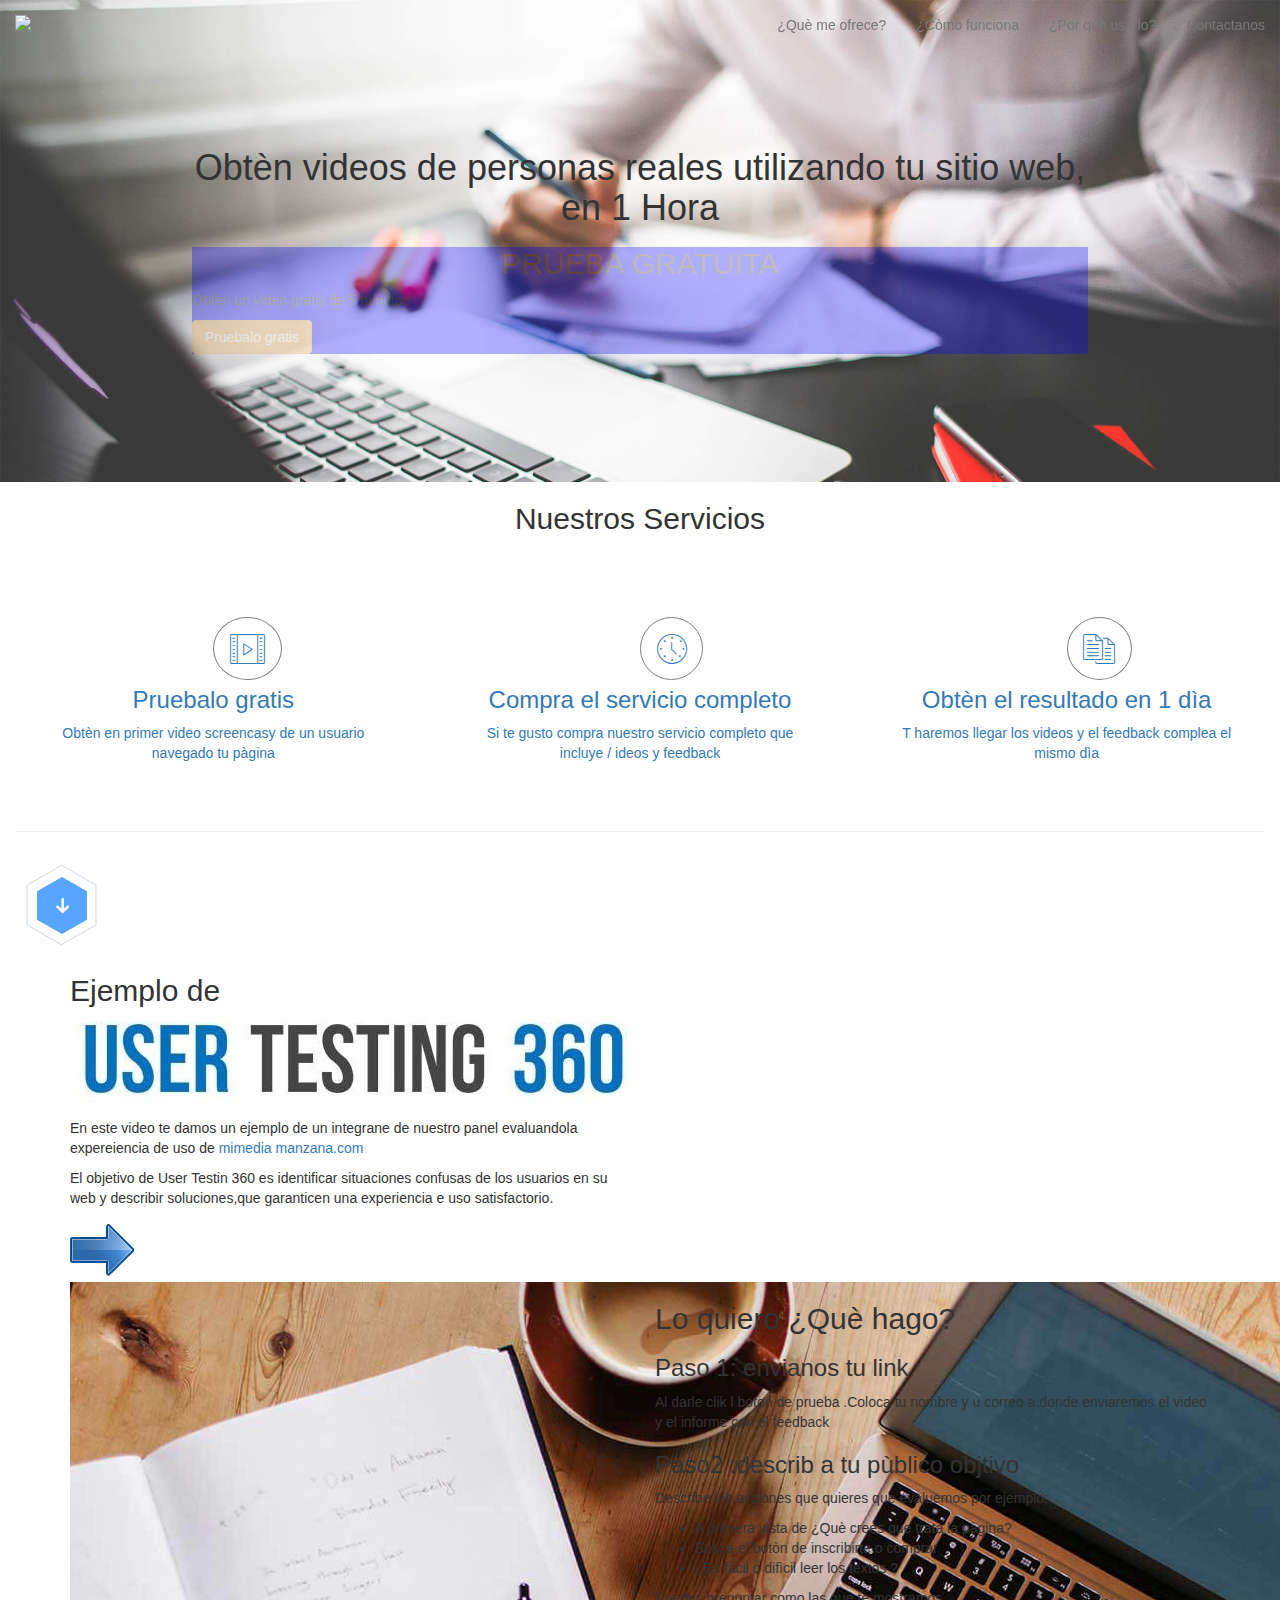
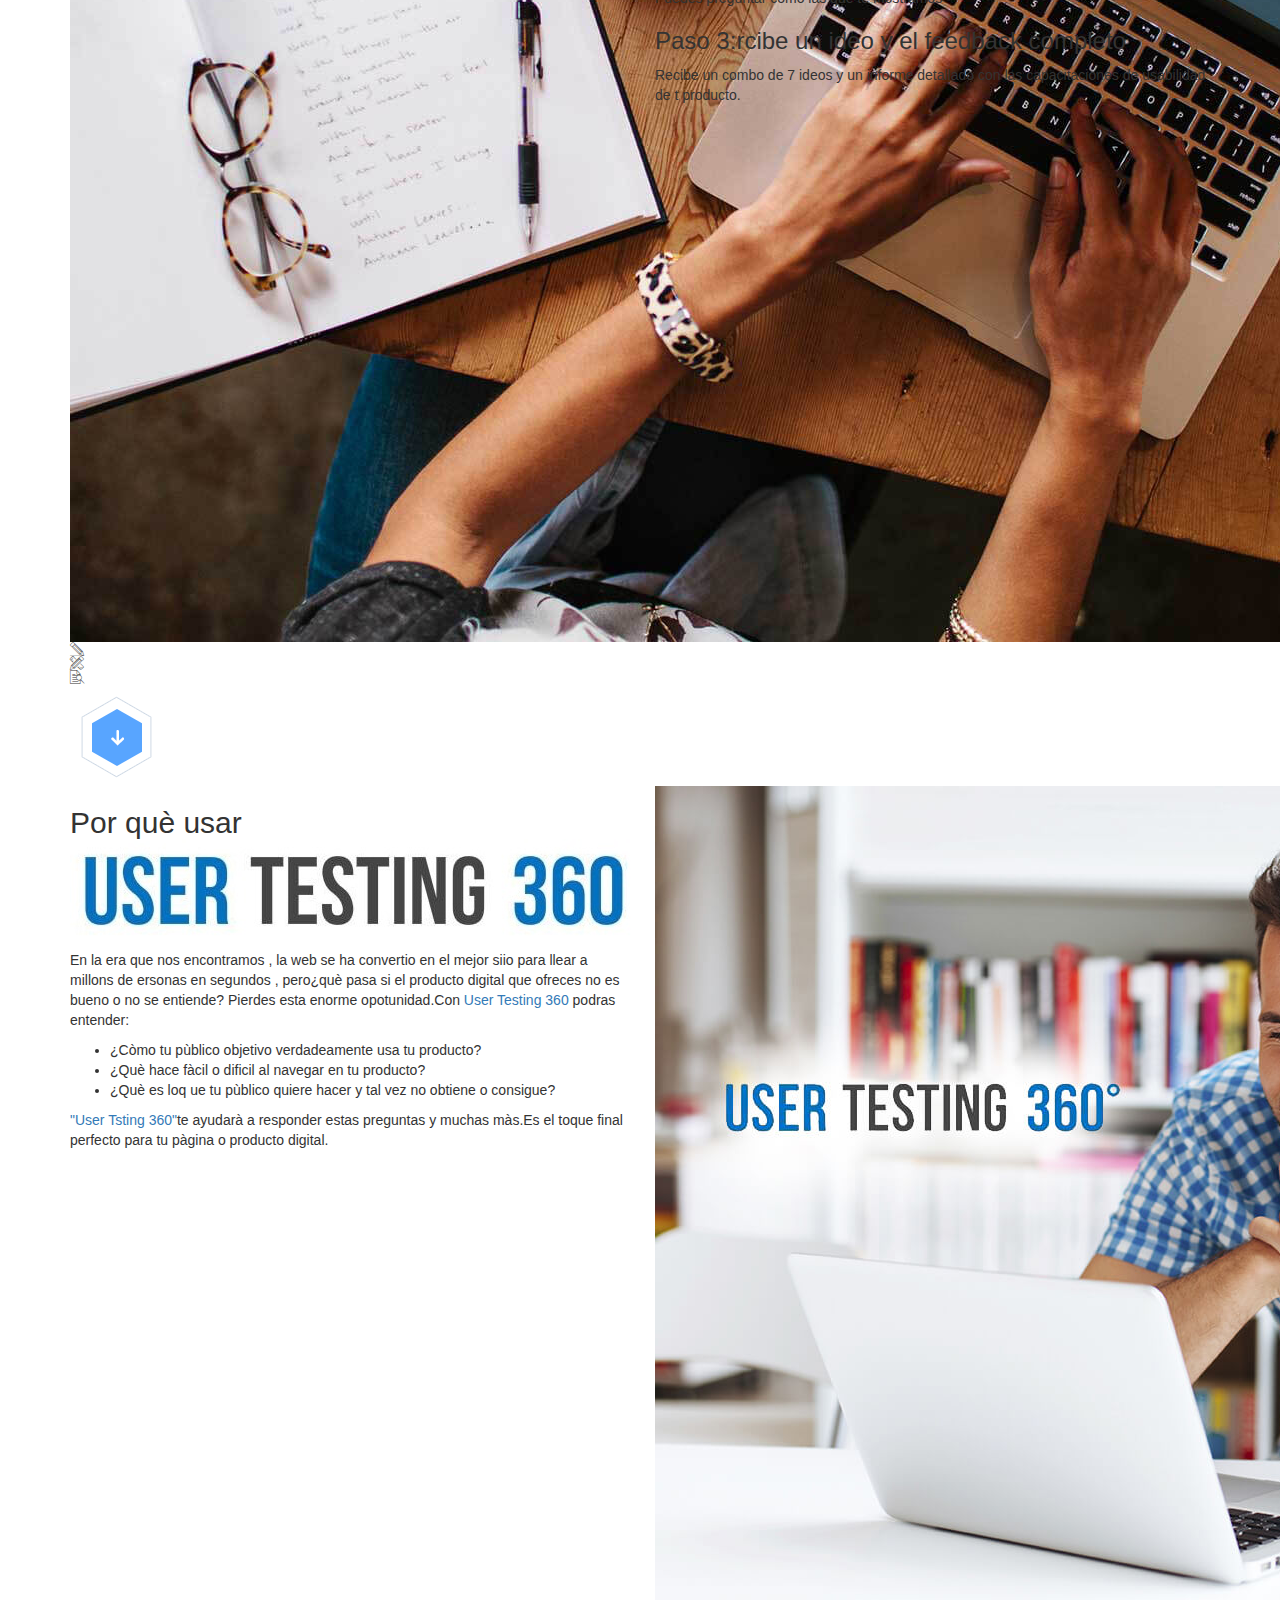
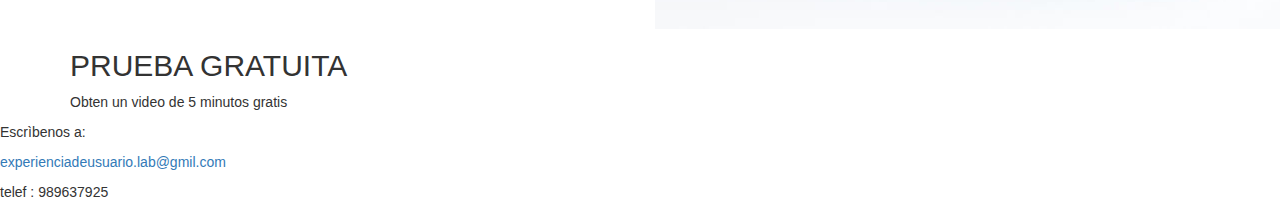
==== index.html @ 0b95bb28 "new rep" ====
<!DOCTYPE html>
<html lang="en">
	<head>
	  	<meta charset="utf-8">
	  	<title>User Testing 360°</title>
	  	<link rel="stylesheet" type="text/css" href="css/bootstrap.min.css">
	<link rel="stylesheet" type="text/css" href="css/animate.css">
	<link rel="stylesheet" type="text/css" href="css/icomoon.css">
	<link rel="stylesheet" type="text/css" href="css/font-awesome.min.css">
	<link rel="stylesheet" type="text/css" href="css/queries.css">
	<link rel="stylesheet" href="css/main.css">
	</head>
	<body>
		 <header>
          <nav class="navbar navbar-default navbar-fixed-top transparent">
          <div class="container-fluid">
          <div class="navbar-header">
            <button type="button" class="navbar-toggle collapsed" data-toggle="collapse" data-target="#bs-example-navbar-collapse-1" aria-expanded="false">
              <span class="sr-only">MENU</span>
              <span class="icon-bar"></span>
              <span class="icon-bar"></span>
              <span class="icon-bar"></span>
            </button>
           <a class="navbar-brand " href="#"><img src="image/USER-R.PNG"></a>
          </div>
          <div class="collapse navbar-collapse" id="bs-example-navbar-collapse-1">
               <ul class="nav navbar-nav navbar-right">
                   <li><a href="#">¿Què me ofrece?</a></li>
                   <li><a href="#">¿Còmo funciona</a></li>
                   <li><a href="#">¿Por què usarlo?</a></li>
                   <li><a href="#">Contactanos</a></li>
              </ul>
          </div>
          </div>
      </nav>
  </header>
  <section class="back">
      <div class="divback">
      	 <h1 class="text-center white">Obtèn videos de personas reales utilizando tu sitio web, en 1 Hora</h1>
      	   	<div class=" div">
      	   	<h2 class="text-center white">PRUEBA GRATUITA</h2>
      	   	<p>Obtèn un video gratis de 5 minutos</p>
            <div class="block">
              <button type="button" class="btn btn-warning relleno ">Pruebalo gratis</button>
            </div>
            </div>
      </div>
    </div>
  </section>
   	<section class="container-fluid">
   		<h2  class="text-center padding">Nuestros Servicios</h2>
   		<div class="guion"></div>
           <div class="row"> 
                <a href="#">
                  <div class="col-sm-4 caja">
                       <div class="left"><span class="icon-video icon h2"></span></div>
                       <h3 class="text-center"> Pruebalo gratis </h3>
                       <p class="text-center">Obtèn en primer video screencasy de un usuario navegado tu pàgina</p>
                   </div>
                </a>
                <a href="#"> 
                   <div class="col-sm-4 caja">
                        <div class="left"><span class="icon-clock icon h2"></span></div>
                        <h3 class="text-center">Compra el servicio completo</h3>
                        <p class="text-center">Si te gusto compra nuestro servicio completo que incluye / ideos y feedback</p>
                    </div>
                </a> 
                <a href="#">  
                    <div class="col-sm-4 caja">
                        <div class="left"><span class="icon-documents icon h2"></span></div>
                        <h3 class="text-center"> Obtèn el resultado en 1 dìa </h3>
                        <p class="text-center">T haremos llegar los videos y el feedback complea el mismo dìa</p>
                    </div>
                </a> 
            </div>  
            <div>
                <hr width="100%"/>
            	<img src="image/separador.png">
            </div>  
   	</section>
    <section>
    	 <div class="container">
    	 	<div class="row">
    	 		<div class="col-sm-6">
    	 			<div>
    	 			   <h2>Ejemplo de <img src="image/logo-2.jpg"></h2>
    	 			   <p>En este video te damos un ejemplo de un integrane de nuestro panel evaluandola expereiencia de uso de <a href="#">mimedia manzana.com</a></p>
    	 			   <p>El objetivo de User Testin 360 es identificar situaciones confusas de los usuarios en su web y describir soluciones,que garanticen una experiencia e uso satisfactorio. </p>
    	 			   <img src="image/flecha.png">
    	 			</div>
    	 		</div>
    	 		<div>
    	 		   <iframe width="560" height="315" src="https://www.youtube.com/embed/u7MDfG9ZJTU" frameborder="0" allowfullscreen></iframe>
    	 		</div>
    	 	</div>
    	 	<div class="row">
    	 		<div class="col-sm-6">
    	 			<div>
    	 				<img src="image/sec-2.jpg">
    	 			</div>
    	 		</div>
    	 		<div class="col-sm-6">
    	 		    <div>
    	 			   <h2>Lo quiero ¿Què hago?</h2>
    	 			   <h3>Paso 1: envianos tu link</h3>
    	 			   <p>Al darle clik l boton de prueba .Coloca tu nombre y u correo a donde enviaremos el video y el informe con el feedback</p>
    	 			</div>
    	 			<div>
    	 				<h3>Paso2 :describ a tu pùblico objtivo</h3>
    	 				<p>Describe las acciones que quieres que evaluemos por ejemplo:</p>
    	 				<ul>
    	 					<li>A primera vista de ¿Què crees que trata la pàgina?</li>
    	 					<li>Busca el botòn de inscribirte o comprar</li>
    	 					<li>¿Es fàcil o difìcil leer los textos ?</li>
      	 				</ul>
      	 				<p>Puedes preguntar como las que te mostramos</p>
    	 			</div>
    	 			<div>
    	 				<h3>Paso 3:rcibe un ideo y el feedback completo</h3>
    	 				<p>Recibe un combo de 7 ideos y un informe detallado con las capacitaciones de usabilidad de t producto.</p>
    	 			</div>
    	 		</div>
    	 	</div>
    	 	<div class="icon-pencil"></div>
    	 	<div class="icon-tools"></div>
    	 	<div class="icon-search"></div>
    	 	<div><img src="image/separador.png"></div>
    	 	<div class="row">
    	 	    <div class="col-sm-6"> 
    	 	         <h2>Por què usar <img src="image/logo-2.jpg"></h2>
    	 	         <p>En la era que nos encontramos , la web se ha convertio en el mejor siio para llear a millons de ersonas en segundos , pero¿què pasa si el producto digital que ofreces no es bueno o no se entiende? Pierdes esta enorme opotunidad.Con <a href="#">User Testing 360</a> podras entender:</p>
    	 	         <div>
    	 	         	<ul>
    	 	         		<li>¿Còmo tu pùblico objetivo verdadeamente usa tu producto?</li>
    	 	         		<li>¿Què hace fàcil o dificil al navegar en tu producto?</li>
    	 	         		<li>¿Què es loq ue tu pùblico quiere hacer y tal vez no obtiene o consigue?</li>
    	 	         	</ul>
    	 	         </div>
    	 	         <div>
    	 	         	<p><a href="#">"User Tsting 360"</a>te ayudarà a responder estas preguntas y muchas màs.Es el toque final perfecto para tu pàgina o producto digital.</p>
    	 	         </div>
    	 		</div>
    	 		<div class="col-sm-6">
    	 			<img src="image/banner.jpg">
    	 		</div>
    	 	</div>
    	 	<div>
    	 		<h2>PRUEBA GRATUITA</h2>
    	 		 <p>Obten un video de 5 minutos gratis</p>
    	 	</div>
    	 </div>
    </section>
    <footer>
    	<p>Escrìbenos a:</p>
    	<p><a href="#">experienciadeusuario.lab@gmil.com</a></p>
    	<p>telef : 989637925</p>
    </footer>
    </body>
</html>
---- css/icomoon.css ----
@font-face {
	font-family: 'icomoon';
	src:url('../fonts/icomoon.eot?6zm5h9');
	src:url('../fonts/icomoon.eot?6zm5h9#iefix') format('embedded-opentype'),
		url('../fonts/icomoon.ttf?6zm5h9') format('truetype'),
		url('../fonts/icomoon.woff?6zm5h9') format('woff'),
		url('../fonts/icomoon.svg?6zm5h9#icomoon') format('svg');
	font-weight: normal;
	font-style: normal;
}

[class^="icon-"], [class*=" icon-"] {
	font-family: 'icomoon';
	speak: none;
	font-style: normal;
	font-weight: normal;
	font-variant: normal;
	text-transform: none;
	line-height: 1;

	/* Better Font Rendering =========== */
	-webkit-font-smoothing: antialiased;
	-moz-osx-font-smoothing: grayscale;
}

.icon-laptop:before {
	content: "\e001";
}
.icon-document:before {
	content: "\e005";
}
.icon-documents:before {
	content: "\e006";
}
.icon-search:before {
	content: "\e007";
}
.icon-presentation:before {
	content: "\e00e";
}
.icon-video:before {
	content: "\e011";
}
.icon-envelope:before {
	content: "\e028";
}
.icon-gears:before {
	content: "\e02b";
}
.icon-pencil:before {
	content: "\e032";
}
.icon-tools:before {
	content: "\e033";
}
.icon-tools-2:before {
	content: "\e034";
}
.icon-magnifying-glass:before {
	content: "\e037";
}
.icon-profile-male:before {
	content: "\e040";
}
.icon-profile-female:before {
	content: "\e041";
}
.icon-speedometer:before {
	content: "\e051";
}
.icon-clock:before {
	content: "\e055";
}
.icon-alarmclock:before {
	content: "\e059";
}
.icon-happy:before {
	content: "\e05b";
}
.icon-sad:before {
	content: "\e05c";
}
.icon-facebook:before {
	content: "\e05d";
}
.icon-twitter:before {
	content: "\e05e";
}
.icon-linkedin:before {
	content: "\e062";
}
---- css/main.css ----
.navbar {
   background-color: transparent;
   background: transparent;
   border-color: transparent;
}

.navbar li { color: #000 } 
.back{
	background-image: url(../image/large.jpg);
	background-repeat: no-repeat;
	background-size: cover;
	opacity: 0.3
    alpha(opacity:50);
}
.divback{
	padding: 10% 15%;
}
.div{
	background-color: blue;
	opacity: 0.3;
	padding: 2%
	margin:0%;
}
.padding{
	padding-bottom: 4%;
}
.icon{
	border-radius: 50%;
	padding: 9%;
	border:1px solid gray;
}
.left{
	padding-left: 50%;
}
.caja{
	padding: 3%;
}
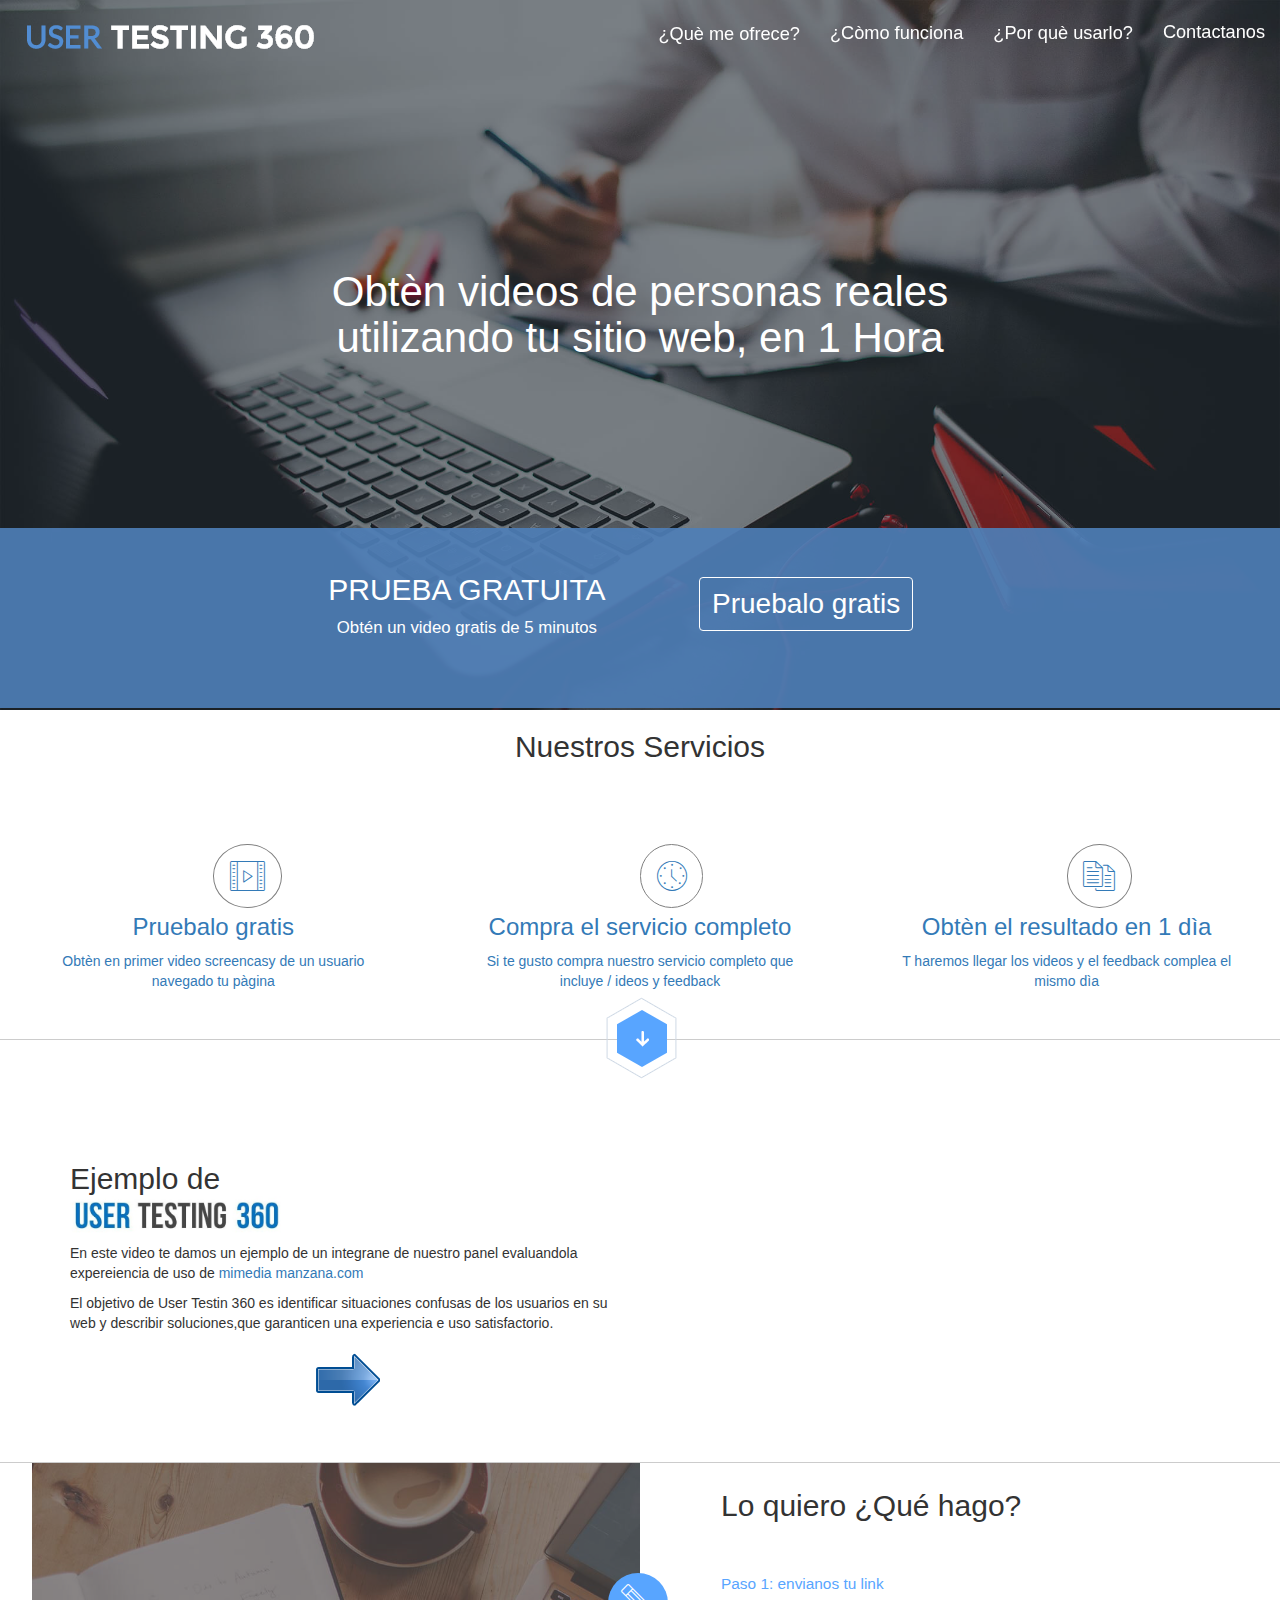
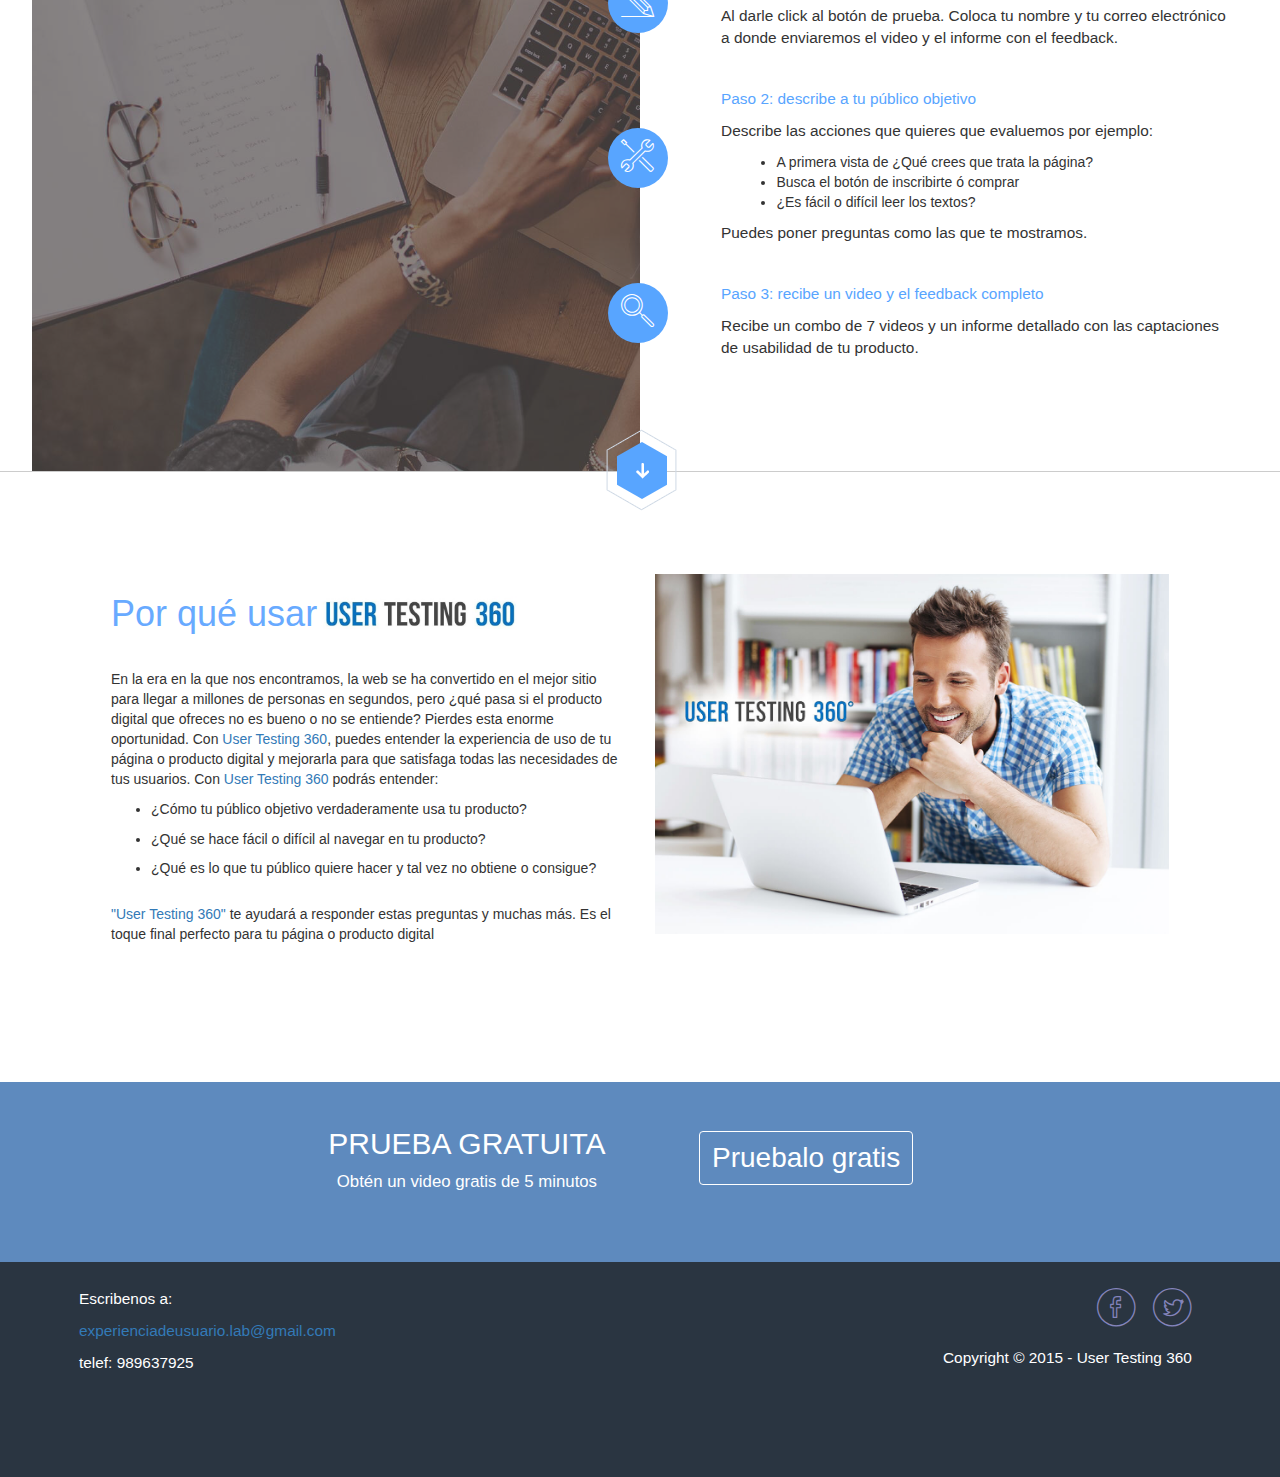
==== commit 1d02cead: "change tools" ====
--- a/index.html
+++ b/index.html
@@ -8,11 +8,12 @@
 	<link rel="stylesheet" type="text/css" href="css/icomoon.css">
 	<link rel="stylesheet" type="text/css" href="css/font-awesome.min.css">
 	<link rel="stylesheet" type="text/css" href="css/queries.css">
+    <meta name="viewport" content="width=device-width, initial-scale=1">
 	<link rel="stylesheet" href="css/main.css">
-	</head>
+  </head>
 	<body>
 		 <header>
-          <nav class="navbar navbar-default navbar-fixed-top transparent">
+          <nav id="menu"  class="navbar navbar-default navbar-fixed-top ">
           <div class="container-fluid">
           <div class="navbar-header">
             <button type="button" class="navbar-toggle collapsed" data-toggle="collapse" data-target="#bs-example-navbar-collapse-1" aria-expanded="false">
@@ -21,14 +22,14 @@
               <span class="icon-bar"></span>
               <span class="icon-bar"></span>
             </button>
-           <a class="navbar-brand " href="#"><img src="image/USER-R.PNG"></a>
+           <a class="navbar-brand " href="#"><img src="image/user-r.png"></a>
           </div>
           <div class="collapse navbar-collapse" id="bs-example-navbar-collapse-1">
                <ul class="nav navbar-nav navbar-right">
                    <li><a href="#">¿Què me ofrece?</a></li>
                    <li><a href="#">¿Còmo funciona</a></li>
                    <li><a href="#">¿Por què usarlo?</a></li>
-                   <li><a href="#">Contactanos</a></li>
+                   <li><a href="contact.html">Contactanos</a></li>
               </ul>
           </div>
           </div>
@@ -37,123 +38,187 @@
   <section class="back">
       <div class="divback">
       	 <h1 class="text-center white">Obtèn videos de personas reales utilizando tu sitio web, en 1 Hora</h1>
-      	   	<div class=" div">
-      	   	<h2 class="text-center white">PRUEBA GRATUITA</h2>
-      	   	<p>Obtèn un video gratis de 5 minutos</p>
-            <div class="block">
-              <button type="button" class="btn btn-warning relleno ">Pruebalo gratis</button>
-            </div>
+      	   	<div class="div cele">
+                    <div class="divinside">
+                        <h2>PRUEBA GRATUITA</h2>
+                        <P>Obtén un video gratis de 5 minutos</P>
+                    </div>
+                    <div class="gratis">
+                        <a href="contact.html"><button class="btn btn-default" type="submit">Pruebalo gratis</button></a>
+                    </div>
             </div>
       </div>
-    </div>
   </section>
-   	<section class="container-fluid">
+   	<section class="container-fluid topborder">
    		<h2  class="text-center padding">Nuestros Servicios</h2>
    		<div class="guion"></div>
            <div class="row"> 
                 <a href="#">
-                  <div class="col-sm-4 caja">
+                  <div class="col-sm-4 caja col-xs-12">
                        <div class="left"><span class="icon-video icon h2"></span></div>
                        <h3 class="text-center"> Pruebalo gratis </h3>
                        <p class="text-center">Obtèn en primer video screencasy de un usuario navegado tu pàgina</p>
                    </div>
                 </a>
                 <a href="#"> 
-                   <div class="col-sm-4 caja">
+                   <div class="col-sm-4  col-xs-12 caja">
                         <div class="left"><span class="icon-clock icon h2"></span></div>
                         <h3 class="text-center">Compra el servicio completo</h3>
                         <p class="text-center">Si te gusto compra nuestro servicio completo que incluye / ideos y feedback</p>
                     </div>
                 </a> 
                 <a href="#">  
-                    <div class="col-sm-4 caja">
+                    <div class="col-sm-4 col-xs-12 caja">
                         <div class="left"><span class="icon-documents icon h2"></span></div>
                         <h3 class="text-center"> Obtèn el resultado en 1 dìa </h3>
                         <p class="text-center">T haremos llegar los videos y el feedback complea el mismo dìa</p>
                     </div>
                 </a> 
-            </div>  
-            <div>
-                <hr width="100%"/>
+            </div> 
+    </section> 
+            <div class="separador2">
             	<img src="image/separador.png">
             </div>  
-   	</section>
-    <section>
+    <section >
     	 <div class="container">
     	 	<div class="row">
     	 		<div class="col-sm-6">
     	 			<div>
-    	 			   <h2>Ejemplo de <img src="image/logo-2.jpg"></h2>
+    	 			   <h2>Ejemplo de</h2>
+               <div class="logo"><img src="image/logo-2.jpg"></div>
     	 			   <p>En este video te damos un ejemplo de un integrane de nuestro panel evaluandola expereiencia de uso de <a href="#">mimedia manzana.com</a></p>
     	 			   <p>El objetivo de User Testin 360 es identificar situaciones confusas de los usuarios en su web y describir soluciones,que garanticen una experiencia e uso satisfactorio. </p>
+               <div class="flecha">
     	 			   <img src="image/flecha.png">
+               </div>
     	 			</div>
     	 		</div>
     	 		<div>
     	 		   <iframe width="560" height="315" src="https://www.youtube.com/embed/u7MDfG9ZJTU" frameborder="0" allowfullscreen></iframe>
     	 		</div>
     	 	</div>
-    	 	<div class="row">
-    	 		<div class="col-sm-6">
-    	 			<div>
-    	 				<img src="image/sec-2.jpg">
-    	 			</div>
-    	 		</div>
-    	 		<div class="col-sm-6">
-    	 		    <div>
-    	 			   <h2>Lo quiero ¿Què hago?</h2>
-    	 			   <h3>Paso 1: envianos tu link</h3>
-    	 			   <p>Al darle clik l boton de prueba .Coloca tu nombre y u correo a donde enviaremos el video y el informe con el feedback</p>
-    	 			</div>
-    	 			<div>
-    	 				<h3>Paso2 :describ a tu pùblico objtivo</h3>
-    	 				<p>Describe las acciones que quieres que evaluemos por ejemplo:</p>
-    	 				<ul>
-    	 					<li>A primera vista de ¿Què crees que trata la pàgina?</li>
-    	 					<li>Busca el botòn de inscribirte o comprar</li>
-    	 					<li>¿Es fàcil o difìcil leer los textos ?</li>
-      	 				</ul>
-      	 				<p>Puedes preguntar como las que te mostramos</p>
-    	 			</div>
-    	 			<div>
-    	 				<h3>Paso 3:rcibe un ideo y el feedback completo</h3>
-    	 				<p>Recibe un combo de 7 ideos y un informe detallado con las capacitaciones de usabilidad de t producto.</p>
-    	 			</div>
-    	 		</div>
-    	 	</div>
-    	 	<div class="icon-pencil"></div>
-    	 	<div class="icon-tools"></div>
-    	 	<div class="icon-search"></div>
-    	 	<div><img src="image/separador.png"></div>
-    	 	<div class="row">
-    	 	    <div class="col-sm-6"> 
-    	 	         <h2>Por què usar <img src="image/logo-2.jpg"></h2>
-    	 	         <p>En la era que nos encontramos , la web se ha convertio en el mejor siio para llear a millons de ersonas en segundos , pero¿què pasa si el producto digital que ofreces no es bueno o no se entiende? Pierdes esta enorme opotunidad.Con <a href="#">User Testing 360</a> podras entender:</p>
-    	 	         <div>
-    	 	         	<ul>
-    	 	         		<li>¿Còmo tu pùblico objetivo verdadeamente usa tu producto?</li>
-    	 	         		<li>¿Què hace fàcil o dificil al navegar en tu producto?</li>
-    	 	         		<li>¿Què es loq ue tu pùblico quiere hacer y tal vez no obtiene o consigue?</li>
-    	 	         	</ul>
-    	 	         </div>
-    	 	         <div>
-    	 	         	<p><a href="#">"User Tsting 360"</a>te ayudarà a responder estas preguntas y muchas màs.Es el toque final perfecto para tu pàgina o producto digital.</p>
-    	 	         </div>
-    	 		</div>
-    	 		<div class="col-sm-6">
-    	 			<img src="image/banner.jpg">
-    	 		</div>
-    	 	</div>
-    	 	<div>
-    	 		<h2>PRUEBA GRATUITA</h2>
-    	 		 <p>Obten un video de 5 minutos gratis</p>
-    	 	</div>
-    	 </div>
-    </section>
+      </div>
+   </section>
+      <section class="borde">
+            <div class="container wid">
+                <div class="row">
+                    <div class="col-xs-12 col-sm-6 oscuroback">
+                        <div class="oscuroo">
+                        </div>
+                    </div>
+                    <div class="col-xs-12 col-sm-6">
+                        <div class="row">
+                             <div class="col-sm-11 col-sm-offset-1">
+                                 <h2>Lo quiero ¿Qué hago?</h2>
+                             </div>
+                        </div>
+                        <div class="row mb-5">
+                            <div class="col-sm-1">
+                                <div class="circulo-icon ic">
+                                    <i class="icon-pencil ic"></i>
+                                </div>
+                            </div>
+                            <div class="col-sm-11">
+                                <p><span>Paso 1: envianos tu link<span></p>
+                                <p>Al darle click al botón de prueba. Coloca tu nombre y tu correo electrónico a donde enviaremos el video  y el informe con el feedback.</p>
+                            </div>
+                        </div>
+                        <div class="row mb-5">
+                            <div class="col-sm-1">
+                                <div class="circulo-icon mt ic">
+                                    <i class="icon-tools-2 ic"></i>
+                                </div>
+                            </div>
+                            <div class="col-sm-11">
+                                <p><span>Paso 2: describe a tu público objetivo<span></p>
+                                <p>Describe las acciones que quieres que evaluemos por ejemplo:</p>
+                                <ul>
+                                    <li>A primera vista de ¿Qué crees que trata la página?</li>
+                                    <li>Busca el botón de inscribirte ó comprar</li>
+                                    <li>¿Es fácil o difícil leer los textos?</li>
+                                </ul>
+                                <p>Puedes poner preguntas como las que te mostramos.</p>
+                            </div>
+                        </div>
+                        <div class="row mt-5">
+                            <div class="col-sm-1">
+                                <div class="circulo-icon ic">
+                                    <i class="icon-magnifying-glass ic"></i>
+                                </div>
+                            </div>
+                            <div class="col-sm-11">
+                                <p><span>Paso 3: recibe un video y el feedback completo<span></p>
+                                <p>Recibe un combo de 7 videos y un informe detallado con las captaciones de usabilidad de tu producto.</p>
+                            </div>
+                        </div> 
+                    </div>
+                </div>
+            </div>
+        </section>	
+        <section>
+            <div class="separador2">
+                <img src="image/separador.png">
+            </div>
+            <div class="container ancho">
+                <div class="row">
+                    <div class="col-xs-12 col-md-6">
+                        <h1>Por qué usar</h1>
+                        <div class="logo">
+                            <img src="image/logo-2.jpg">
+                        </div>
+                        <p>En la era en la que nos encontramos, la web se ha convertido en el mejor sitio para llegar a millones de personas en segundos, pero ¿qué pasa si el producto digital que ofreces no es bueno o no se entiende? Pierdes esta enorme oportunidad. Con <a href="#">User Testing 360</a>, puedes entender la experiencia de uso de tu página o producto digital y mejorarla para que satisfaga todas las necesidades de tus usuarios. Con <a href="#">User Testing 360</a> podrás entender:</p>
+                        <ul>
+                            <li>¿Cómo tu público objetivo verdaderamente usa tu producto?</li>
+                            <li>¿Qué se hace fácil o difícil al navegar en tu producto?</li>
+                            <li>¿Qué es lo que tu público quiere hacer y tal vez no obtiene o consigue?</li>
+                        </ul>
+                        <p><a href="#">"User Testing 360"</a> te ayudará a responder estas preguntas y muchas más. Es el toque final perfecto para tu página o producto digital</p>
+                    </div>
+                    <div class="col-xs-12 col-sm-6">
+                        <div class="bg-user360">
+                        </div>
+                    </div>
+                </div>
+            </div>
+        </section>
+        <section>
+            <div class="div cele">
+                    <div class="divinside">
+                        <h2>PRUEBA GRATUITA</h2>
+                        <P>Obtén un video gratis de 5 minutos</P>
+                    </div>
+                    <div class="gratis">
+                        <a href="contact.html"><button class="btn btn-default" type="submit">Pruebalo gratis</button></a>
+                    </div>
+                </div>
+        </section>
     <footer>
-    	<p>Escrìbenos a:</p>
-    	<p><a href="#">experienciadeusuario.lab@gmil.com</a></p>
-    	<p>telef : 989637925</p>
+    	<div class="container-fluid">
+                <div class="row bot">
+                    <div class="col-sm-3">
+                        <div class="datos">
+                            <p>Escribenos a:</p>
+                            <p><a href="#">experienciadeusuario.lab@gmail.com</a></p>
+                            <p>telef: 989637925</p>
+                        </div>
+                    </div>
+                    <div class="col-sm-3 col-sm-offset-6">    
+                        <div class="redes">
+                            <div>
+                                <a href="#" ><i class="icon-facebook "></i></a>
+                                <a href="#"><i class="icon-twitter "></i></a>
+                            </div>
+                            <p>Copyright © 2015 - User Testing 360</p>
+                        </div>
+                    </div>
+                </div>
+            </div>   
     </footer>
+     <script src="js/jquery.js"></script>
+    <script src="js/bootstrap.min.js"></script>
+    <script src="js/jquery.easing.min.js"></script>
+    <script src="js/menu-scroll.js"></script>
+    <script src="js/bootstrap.js"></script>
+    <script src="js/main.js"></script>
     </body>
 </html>--- a/css/main.css
+++ b/css/main.css
@@ -3,23 +3,63 @@
    background: transparent;
    border-color: transparent;
 }
-
-.navbar li { color: #000 } 
 .back{
 	background-image: url(../image/large.jpg);
 	background-repeat: no-repeat;
 	background-size: cover;
-	opacity: 0.3
-    alpha(opacity:50);
-}
+	width: 100%;
+	color: white;
+}
+.gratis{
+	display: inline-block;
+    padding: 0% 5%;
+}
+.navbar-default .navbar-nav>li>a {
+    color: white;
+    font-size: 1.3em;
+    margin-top: 5%;
+}
+.navbar-default {
+    background-color: transparent;
+    border-color: transparent;
+    }
+#menu.active {
+    background-color: #2A3541;
+    }
+.navbar-default .navbar-nav>li>a:hover, .navbar-default .navbar-nav>li>a:focus {
+    color: #0784F0;
+  }
+ .navbar-default .navbar-toggle .icon-bar {
+    background-color: #337ab7;
+ }
+ .navbar-default .navbar-toggle {
+    border-color: #337ab7;
+  }  
+  .navbar-default .navbar-toggle:hover, .navbar-default .navbar-toggle:focus {
+    background-color: rgba(15, 114, 163, 0.14);
+  }  
 .divback{
-	padding: 10% 15%;
+	background-color: rgba(2, 14, 23, 0.53);
+    width: 100%;
+    height: 100%;
+    padding: 21% 0% 2px;
+}
+.divback h1{
+	width: 60%;
+    margin: auto;
+    font-size: 3em;
+    margin-bottom: 13%;
+}
+.divinside{
+	display: inline-block;
+    padding: 0% 2%;
+}
+.divinside{
+	font-size: 1.2em;
 }
 .div{
-	background-color: blue;
-	opacity: 0.3;
-	padding: 2%
-	margin:0%;
+	background-color: rgba(78, 126, 184, 0.91);
+    padding: 2% 0%;
 }
 .padding{
 	padding-bottom: 4%;
@@ -35,3 +75,322 @@
 .caja{
 	padding: 3%;
 }
+.videogratis{
+	display: inline-block;
+    padding: 0% 2%;
+}
+.videogratis p{
+	font-size: 1.2em;
+}
+.btn-default {
+    color: white;
+    background-color: transparent;
+    border-color: white;
+    font-size: 2em;
+    margin-bottom: 24%;
+}
+.btn-default:hover, .btn-default:focus, .btn-default.focus, .btn-default:active, .btn-default.active, .open>.dropdown-toggle.btn-default {
+    color: white;
+    background-color: rgb(89, 178, 247);
+    border-color: #167ac6;
+    }
+    .bot{
+    	padding-bottom: 6%;
+    }
+.centro-80{
+ 	width: 80%;
+    text-align: center;
+    padding-bottom: 7%;
+}
+.centro-80 h2{
+	padding: 8% 0%;
+    font-size: 2.5em;
+    color: #68AAFF;
+}
+.centro-80 h3{
+	padding: 3% 0%;
+	color:#23639C;;
+}
+.centro-80 p{
+	margin-bottom: 15%;
+	font-size: 1.1em;
+	text-align: center;
+    white-space: normal;
+}
+.separacion{
+	border-top: 1px solid #cccccc;
+    width: 100%;
+    text-align: center;
+}
+.separacion img{
+	position: relative;
+    top: -54px;
+    text-align: center;
+}
+.logo{
+	display: inline-block;
+    width: inherit;
+    position: relative;
+    bottom: 9px;
+    width: 40%;
+}
+.logo img{
+    width: 100%;
+}
+.sec-video h1{
+	display: inline-block;
+	color: #68AAFF
+}
+.sec-video{
+	margin-top: 3%;
+	margin-bottom: 8%;
+	width: 85%;
+}
+.sec-video p{
+	margin: 4% 0%;
+	font-size: 1.1em;
+}
+.flecha{
+	text-align: center;
+    padding: 1%;
+    margin-bottom: 2%;
+}
+.oscuroback{
+	background-image: url("../image/sec-2.jpg");
+	background-repeat: no-repeat;
+	padding: 0;
+	background-size: cover;
+}
+.oscuroo{
+	background-color: rgba(88, 83, 83, 0.69);
+    width: 100%;
+    height: 100%;
+    padding: 50%;
+}
+.circulo-icon{
+	background-color: #58A5FF;
+    border-radius: 100%;
+    width: 60px;
+    height: 60px;
+    text-align: center;
+    padding-top: 11px;
+    position: relative;
+    right: 90%;
+}
+.circulo-icon i {
+	font-size: 33px;
+	color:white;
+}
+span{
+	color:#58A5FF;
+}
+.col-sm-1{
+	padding-left: 0;
+}
+.col-sm-11{
+	padding-left: 5%;   
+}
+.col-sm-11 p {
+	font-size: 1.1em
+}
+.col-sm-11 h2{
+	margin: 5% 0% 10%;
+}
+.borde{
+	border-top: 1px solid #cccccc;
+	border-bottom: 1px solid #cccccc;
+}
+.wid{
+	width:95%;
+}
+.col-sm-11 ul {
+	margin-left: 3%;
+}
+.col-sm-11 .row{
+	margin-bottom: 5%;
+}
+.mt{
+	margin-top: 40px;
+}
+.none{
+	text-decoration: none;
+}
+.separador2{
+	position: relative;
+    text-align: center;
+    top: -55px;
+}
+.mb-5{
+	margin-bottom: 5%;
+}
+.ancho{
+	width: 85%;
+	padding-bottom:10%;
+}
+.ancho h1{
+	display: inline-block;
+	color: #68AAFF
+}
+.bg-user360{
+	background-image: url("../image/banner.jpg");
+	background-repeat: no-repeat;
+	width: 100%;
+	padding: 35%;
+    background-size: cover;
+}
+.ancho p {
+	margin-top: 5%;
+}
+.ancho li{
+	margin-bottom: 2%;
+}
+
+.cele{
+	color: white;
+    padding: 2% 0%;
+    text-align: center;
+}
+.cele.videogratis{
+    display: inline-block;
+    padding: 0% 15%;
+}
+.cele .pruebagratis{
+	display: inline-block;
+    padding: 0% 15%;
+}
+.cele.btn{
+	margin-top: 10%;
+}
+footer{
+	background-color: #2A3541;
+    color: white;
+    padding: 2% 5%;
+    font-size: 1.1em;
+}
+footer i{
+	font-size: 2.5em;
+    position: RELATIVE;
+    margin: 0% 0% 0% 5%;;
+    color: #8484BB;
+}
+.redes{
+	display: inline-block;
+    
+    text-align: right;
+	
+}
+.redes p{
+	margin-top: 7%;
+}
+.datos{
+	display: inline-block;
+    
+    text-align: left;
+}
+.formulario{
+	width: 50%;
+    text-align: center;
+    border-top: 5px solid #74A3DB;
+    color: black;
+    background-color: white;
+    margin: auto;
+    padding: 1% 5% 0%;
+}
+.red{
+	color:red;
+}
+.topborder{
+	border-bottom: 1px solid #cccccc;
+}
+.formulario h3{
+	border-bottom: 2px solid #3B89CC;
+    width: 90%;
+    padding: 0% 0% 1%;
+    margin-bottom: 3%;
+    text-align: left;
+    margin-top: 1px;
+    font-family: Times New Roman;
+}
+form input, form textarea{
+	width: 70%;
+    margin-bottom: 2%;
+}
+.col-sm-4 p strong{
+	text-align: LEFT;
+	font-family: Arial;
+	white-space: pre;
+}
+.enviar{
+	background-color: #337ab7;
+	font-size: 1em;
+    width: 40%;
+    padding: 1%;
+    margin: 0% 0% 3%;
+    font-family: Arial;
+    font-weight: bold;
+}
+form{
+	text-align: left;
+}
+.ultimo{
+	display: inline-block;
+    float: left;
+    margin-bottom: 0%;
+    font-family: Times New Roman;
+}
+.report{
+	float: right;
+	font-family: Times New Roman;
+}
+.contac{
+	padding: 10% 0% 22%;
+}
+.input-final{
+	width: 50%;
+    margin-left: 15%;
+    margin-bottom: 5%;
+}
+form a {
+	text-decoration: underline;
+    color: black;
+}
+
+/* Responsive */
+
+@media screen and (max-width : 920px) {
+
+}
+
+@media screen and (max-width: 1130px) {
+	.separador2 {
+    top:0;
+	}
+}
+@media screen and (max-width: 1110px) {
+	.mb-5{
+		margin-bottom: 0;
+	}
+}
+@media screen and (max-width: 991px) {
+	.circulo-icon{
+    	right: 0; 
+	}
+	.col-md-11 h2 {
+    margin: 15% 0% 10%;
+}
+    .mt-5 {
+    	margin-top: 5%;
+    }
+    footer{
+    	text-align-last: center;
+    }
+}
+@media screen and (max-width: 500px) {
+	.oscuro h1{
+		width: 100%;
+    	margin-top: 25%;
+	}
+	.ic{
+		display: none;
+	}
+}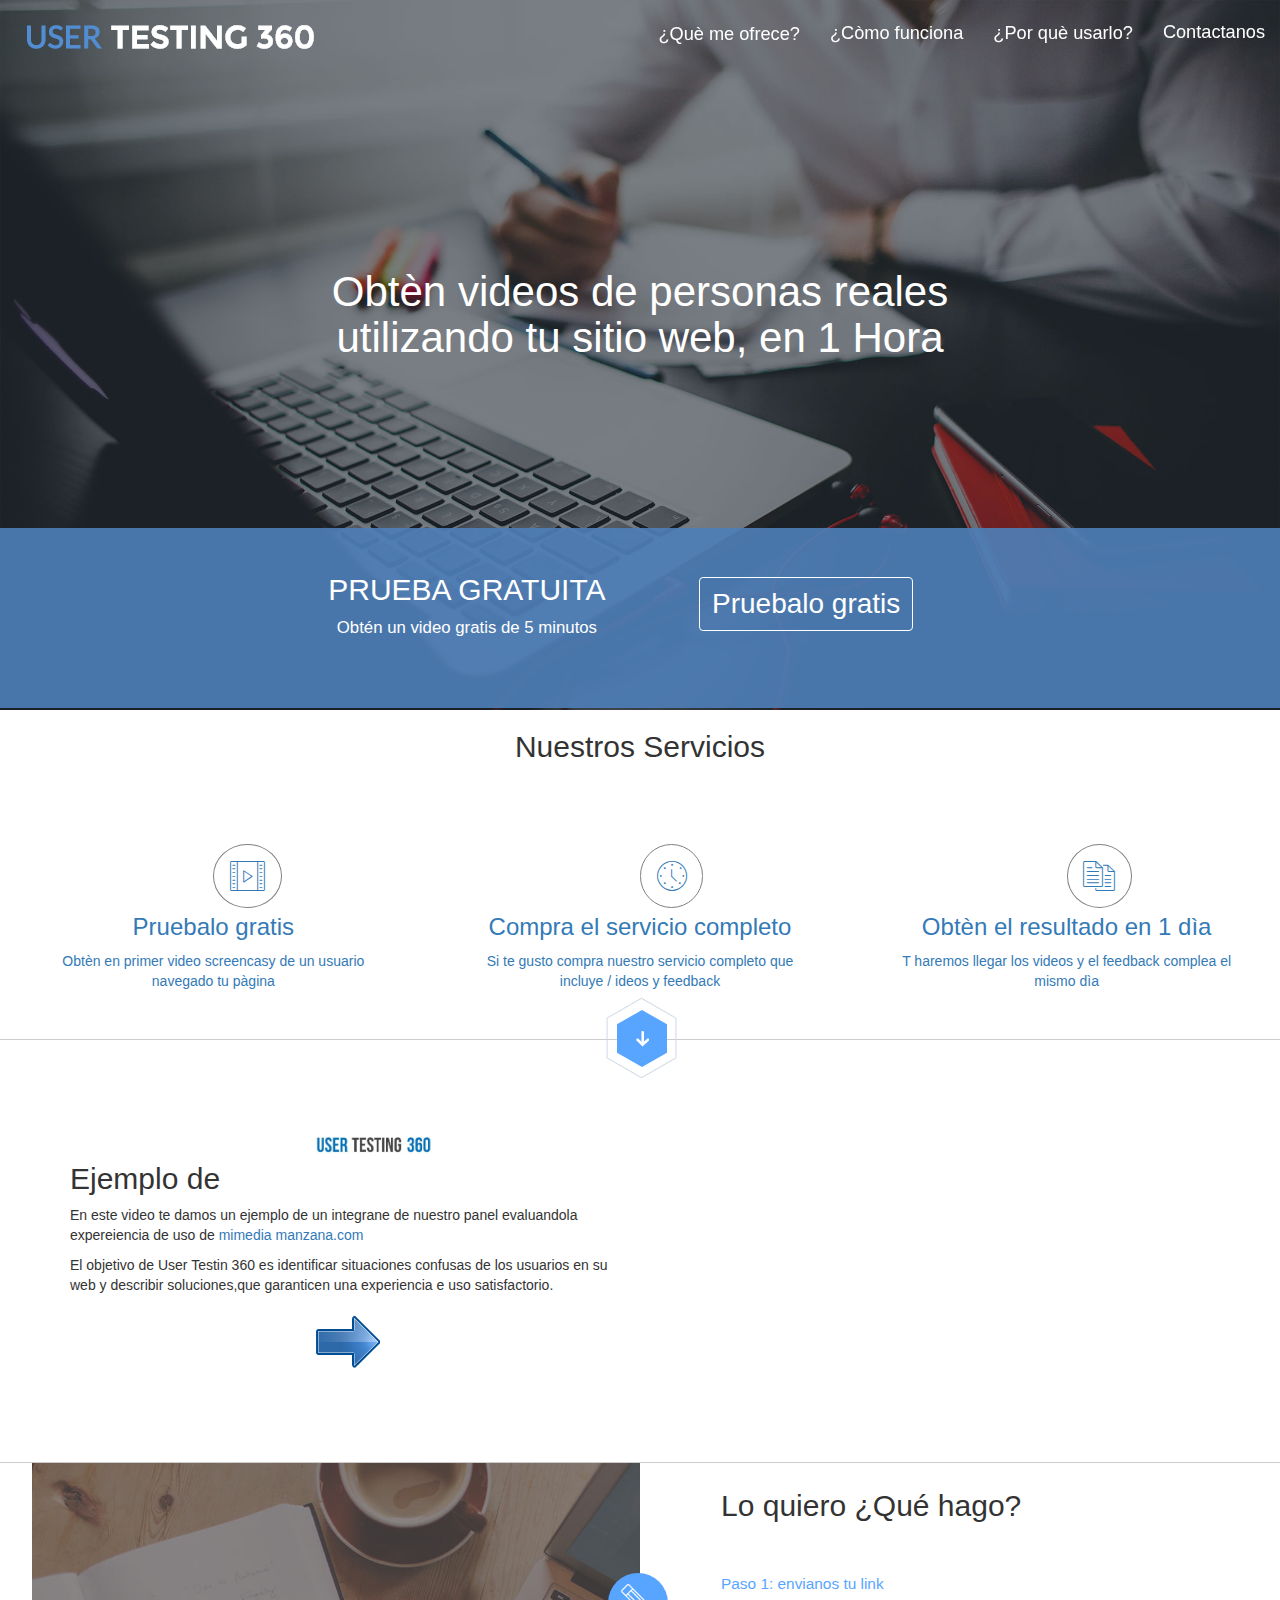
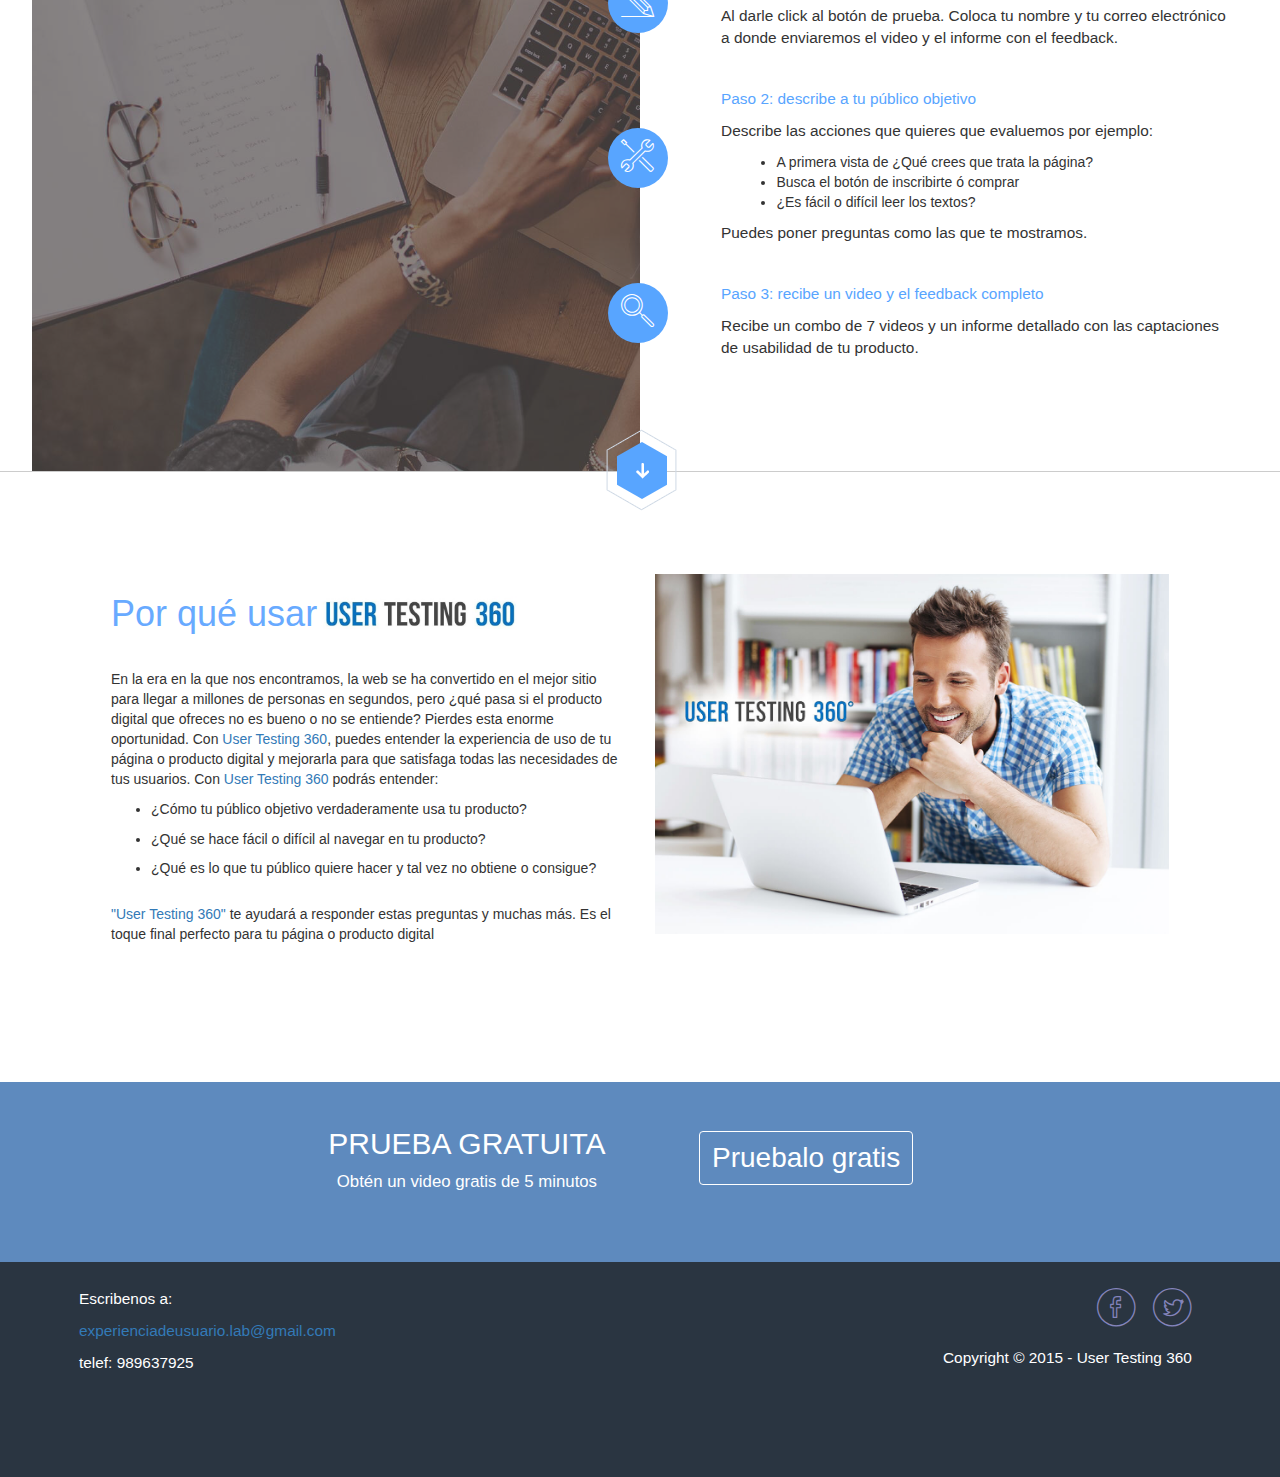
==== commit b8e235b1: "change logo" ====
--- a/index.html
+++ b/index.html
@@ -83,17 +83,21 @@
     	 <div class="container">
     	 	<div class="row">
     	 		<div class="col-sm-6">
-    	 			<div>
-    	 			   <h2>Ejemplo de</h2>
-               <div class="logo"><img src="image/logo-2.jpg"></div>
+    	 			<div class="row">
+                 <div class="col-sm-5">
+    	 			         <h2>Ejemplo de</h2>
+                  </div>
+                  <div class="col-sm-7">
+                     <div class="logo"><img src="image/logo-2.jpg"></div>
+                  </div>
+            </div>
     	 			   <p>En este video te damos un ejemplo de un integrane de nuestro panel evaluandola expereiencia de uso de <a href="#">mimedia manzana.com</a></p>
     	 			   <p>El objetivo de User Testin 360 es identificar situaciones confusas de los usuarios en su web y describir soluciones,que garanticen una experiencia e uso satisfactorio. </p>
                <div class="flecha">
     	 			   <img src="image/flecha.png">
                </div>
     	 			</div>
-    	 		</div>
-    	 		<div>
+    	 		<div class="col-sm-6">
     	 		   <iframe width="560" height="315" src="https://www.youtube.com/embed/u7MDfG9ZJTU" frameborder="0" allowfullscreen></iframe>
     	 		</div>
     	 	</div>
